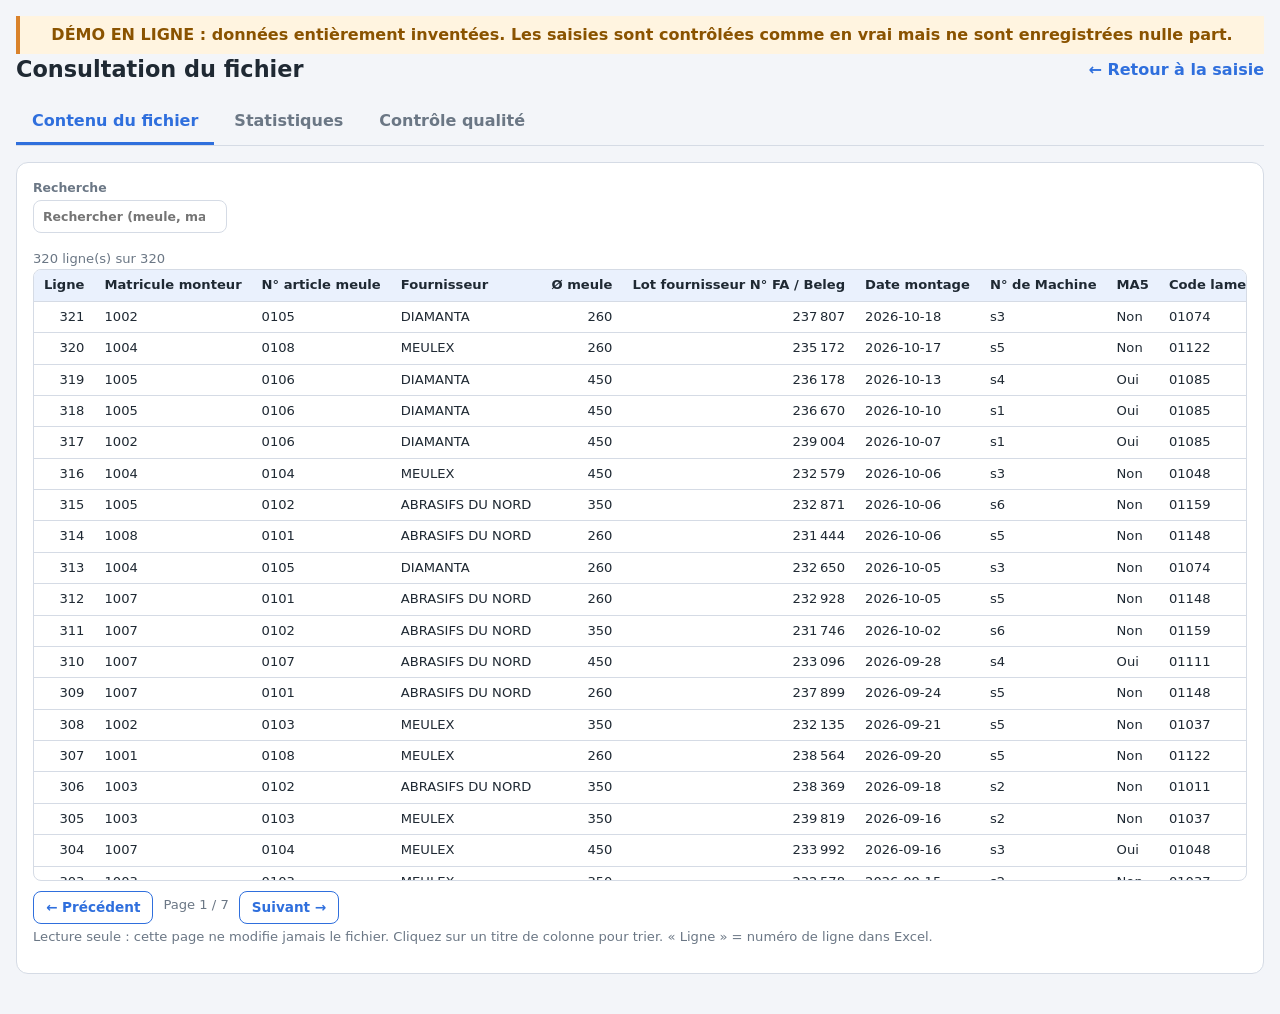
==== docs/consultation.html @ cc141e77 "Version initiale : application, mode demo et demo en ligne Co-Authored-By: Claude Sonnet 5.5 <norepl" ====
<!DOCTYPE html>
<html lang="fr">
<head>
  <meta charset="UTF-8">
  <meta name="viewport" content="width=device-width, initial-scale=1">
  <title>Consultation meules</title>
  <link rel="stylesheet" href="static/css/style.css">
  <link rel="stylesheet" href="static/css/consultation.css">
</head>
<body>
<div class="large-page">
  <div class="entete-page">
    <h1>Consultation du fichier</h1>
    <span class="liens"><a class="lien" href="index.html">← Retour à la saisie</a></span>
  </div>
  <div class="onglets" role="tablist">
    <button class="onglet" role="tab" data-panneau="donnees" aria-selected="true">Contenu du fichier</button>
    <button class="onglet" role="tab" data-panneau="stats" aria-selected="false">Statistiques</button>
    <button class="onglet" role="tab" data-panneau="qualite" aria-selected="false">Contrôle qualité</button>
  </div>

  <section class="panneau" id="p-donnees"></section>
  <section class="panneau" id="p-stats" hidden></section>
  <section class="panneau" id="p-qualite" hidden></section>
</div>

<script src="demo-api.js"></script>
  <script src="static/js/commun.js"></script>
<script src="static/js/consultation.js"></script>
</body>
</html>
---- docs/static/css/style.css ----
:root {
  --fond: #f3f5f9;
  --carte: #ffffff;
  --texte: #1f2933;
  --discret: #6b7785;
  --bord: #d5dbe5;
  --accent: #2f6fdd;
  --accent-fonce: #2459b4;
  --sur-fort: #ffffff;

  --monteur: #2f6fdd;     --monteur-fond: #eaf1fd;
  --demonteur: #7c4dcc;   --demonteur-fond: #f1ebfc;

  --erreur: #c0392b;      --erreur-fond: #fdecea;
  --alerte: #8a5300;      --alerte-fond: #fff4e0;   --alerte-vif: #d9822b;
  --ok: #1e7e4a;          --ok-fond: #e7f6ee;
}

@media (prefers-color-scheme: dark) {
  :root {
    --fond: #14181f;  --carte: #1d232c;  --texte: #e6eaf0;
    --discret: #98a3b3;  --bord: #343d4a;
    --accent: #5b92f0;  --accent-fonce: #7aa8f5;  --sur-fort: #0d1220;

    --monteur: #5b92f0;    --monteur-fond: #1b2a44;
    --demonteur: #a98bf0;  --demonteur-fond: #2a2140;

    --erreur: #ff8a7a;  --erreur-fond: #3a1f1c;
    --alerte: #f3c26b;  --alerte-fond: #392c14;  --alerte-vif: #e0963d;
    --ok: #6ad39a;      --ok-fond: #163626;
  }
}

[hidden] { display: none !important; }
* { box-sizing: border-box; }

body {
  margin: 0;
  padding: 24px 16px 40px;
  background: var(--fond);
  color: var(--texte);
  font-family: system-ui, "Segoe UI", sans-serif;
  line-height: 1.4;
}

.carte {
  max-width: 900px;
  margin: 0 auto;
  padding: 28px;
  background: var(--carte);
  border: 1px solid var(--bord);
  border-radius: 14px;
  box-shadow: 0 4px 18px rgba(0, 0, 0, 0.06);
}

h1 { margin: 0 0 14px; font-size: 1.5rem; }
h2 { margin: 0; font-size: 1.05rem; }

/* ---------- Étapes (en-tête) ---------- */
.etapes { display: flex; flex-wrap: wrap; align-items: center; gap: 10px; list-style: none; margin: 0 0 8px; padding: 0; }
.etapes li { display: flex; align-items: center; gap: 8px; color: var(--discret); font-size: 0.92rem; }
.etapes li + li::before { content: ""; width: 36px; height: 2px; margin-right: 2px; background: var(--bord); border-radius: 2px; transition: background .4s; }
.etapes li.fait + li::before, .etapes li.actif + li::before { background: linear-gradient(90deg, var(--monteur), var(--demonteur)); }
.etapes li.actif { color: var(--texte); font-weight: 600; }
.pastille {
  display: inline-grid; place-items: center; width: 26px; height: 26px; border-radius: 50%;
  background: var(--bord); color: var(--sur-fort); font-size: 0.8rem; font-weight: 700;
  transition: background .35s, transform .35s;
}
.etapes li[data-section="monteur"].actif .pastille, .etapes li[data-section="monteur"].fait .pastille { background: var(--monteur); }
.etapes li[data-section="demonteur"].actif .pastille, .etapes li[data-section="demonteur"].fait .pastille { background: var(--demonteur); }
.etapes li.actif .pastille { transform: scale(1.12); }
.etapes li.fait { color: var(--texte); }

/* ---------- Sections ---------- */
.section {
  --sec: var(--monteur);
  --sec-fond: var(--monteur-fond);
  margin-top: 18px;
  border: 1px solid var(--bord);
  border-radius: 12px;
  overflow: visible;
  background: var(--carte);
  animation: section-in .6s cubic-bezier(.22, 1, .36, 1) both;
}
.section[data-section="demonteur"] { --sec: var(--demonteur); --sec-fond: var(--demonteur-fond); }

.section-entete {
  border-radius: 11px 11px 0 0;
  display: flex; align-items: center; gap: 12px;
  padding: 14px 18px;
  background: var(--sec-fond);
  border-left: 6px solid var(--sec);
  border-bottom: 1px solid var(--bord);
}
.section-entete p { margin: 2px 0 0; font-size: 0.85rem; color: var(--discret); }
.num {
  flex: none; display: grid; place-items: center; width: 32px; height: 32px; border-radius: 50%;
  background: var(--sec); color: var(--sur-fort); font-weight: 700;
}
.badge-ok {
  margin-left: auto; padding: 3px 11px; border-radius: 999px;
  background: var(--ok-fond); color: var(--ok); font-size: 0.8rem; font-weight: 600;
  animation: champ-in .4s ease-out both;
}
.section.terminee .section-entete { opacity: 0.85; }

.champs {
  display: grid;
  grid-template-columns: repeat(auto-fit, minmax(240px, 1fr));
  gap: 18px 20px;
  padding: 18px;
}

/* Bandeau de passage entre les deux sections */
.passage {
  display: flex; align-items: center; gap: 14px;
  margin: 26px 0 0; color: var(--demonteur); font-weight: 600;
  animation: passage-in .7s cubic-bezier(.22, 1, .36, 1) both;
}
.passage::before, .passage::after {
  content: ""; flex: 1; height: 2px; border-radius: 2px;
  background: linear-gradient(90deg, var(--monteur), var(--demonteur));
  transform-origin: left; animation: trait .9s .15s ease-out both;
}
.passage span { text-align: center; }

/* ---------- Champs ---------- */
.champ {
  display: flex; flex-direction: column; gap: 6px; min-width: 0;
  animation: champ-in .5s cubic-bezier(.22, 1, .36, 1) both;
}
.large { grid-column: 1 / -1; }
.libelle { font-size: 0.85rem; font-weight: 600; color: var(--discret); }
.requis { color: var(--alerte-vif); font-weight: 700; }

input, select, textarea {
  width: 100%; padding: 9px 11px;
  font: inherit; color: var(--texte);
  background: var(--carte);
  border: 1px solid var(--bord); border-radius: 8px;
}
textarea { min-height: 84px; resize: vertical; }
input:focus, select:focus, textarea:focus, .saisie:focus-within {
  outline: 2px solid var(--sec, var(--accent)); outline-offset: 1px;
}
input.lecture { background: var(--fond); color: var(--discret); cursor: default; font-weight: 600; }
select:disabled { opacity: 0.85; background: var(--fond); }
.champ.invalide input, .champ.invalide select { border-color: var(--erreur); }

.saisie { display: flex; align-items: stretch; border: 1px solid var(--bord); border-radius: 8px; background: var(--carte); }
.saisie input { border: 0; border-radius: 8px 0 0 8px; outline: 0; }
.saisie .unite {
  display: grid; place-items: center; padding: 0 12px; color: var(--discret); font-size: 0.85rem;
  border-left: 1px solid var(--bord); background: var(--fond); border-radius: 0 8px 8px 0; white-space: nowrap;
}
.champ.invalide .saisie { border-color: var(--erreur); }

.aide { min-height: 1em; font-size: 0.8rem; color: var(--discret); }
.aide.alerte { color: var(--alerte); font-weight: 600; }
.aide.ok { color: var(--ok); }
.aide.erreur { color: var(--erreur); font-weight: 600; }

/* Halo discret sur un champ qui vient d'apparaître */
.champ.nouveau .saisie, .champ.nouveau > input, .champ.nouveau > select {
  animation: halo 1.4s ease-out;
}

/* ---------- Boutons à choix (segments) et puces ---------- */
.segment { display: flex; flex-wrap: wrap; gap: 8px; }
.seg {
  padding: 9px 14px; font: inherit; cursor: pointer;
  color: var(--texte); background: var(--carte);
  border: 1px solid var(--bord); border-radius: 8px;
  transition: background .2s, border-color .2s, transform .15s;
}
.seg:hover:not(:disabled) { border-color: var(--sec, var(--accent)); }
.seg:active:not(:disabled) { transform: scale(.97); }
.seg:disabled { opacity: 0.45; cursor: not-allowed; }
.seg[aria-pressed="true"] { background: var(--sec, var(--accent)); border-color: var(--sec, var(--accent)); color: var(--sur-fort); font-weight: 600; }
.seg[data-v="oui"][aria-pressed="true"] { background: var(--ok); border-color: var(--ok); }
.seg[data-v="non"][aria-pressed="true"] { background: var(--alerte-vif); border-color: var(--alerte-vif); }
.seg.mini { padding: 5px 12px; font-size: 0.9rem; }

.question-inline { display: flex; flex-wrap: wrap; align-items: center; gap: 8px 12px; margin-top: 2px; }
.question-inline > span { font-size: 0.9rem; }

.puces, .amorces { display: flex; flex-wrap: wrap; gap: 8px; }
.puce, .amorce {
  padding: 5px 12px; font: inherit; font-size: 0.88rem; cursor: pointer;
  color: var(--texte); background: var(--carte);
  border: 1px solid var(--bord); border-radius: 999px;
  transition: background .2s, border-color .2s;
}
.puce:hover, .amorce:hover { border-color: var(--demonteur); }
.puce[aria-pressed="true"] { background: var(--demonteur-fond); border-color: var(--demonteur); color: var(--demonteur); font-weight: 600; }
.amorce { border-style: dashed; color: var(--discret); }

/* ---------- Retour sur le démontage ---------- */
.retour-question { margin: 0 0 8px; font-weight: 600; }
.retour-detail { display: flex; flex-direction: column; gap: 10px; margin-top: 14px; animation: champ-in .45s ease-out both; }
.contextes { display: flex; flex-direction: column; gap: 8px; }
.contextes:empty { display: none; }
.sous-titre { margin: 4px 0 0; font-size: 0.85rem; font-weight: 600; color: var(--discret); }
.contexte {
  margin: 0; padding: 10px 14px; border-radius: 8px;
  background: var(--alerte-fond); color: var(--alerte);
  border-left: 4px solid var(--alerte-vif); font-weight: 600;
}

/* ---------- Médiane ---------- */
.mediane-champ {
  padding: 12px 16px; background: var(--fond);
  border-left: 4px solid var(--monteur); border-radius: 8px;
}
.mediane-champ .titre { font-size: 0.85rem; font-weight: 600; color: var(--discret); }
.faces { display: flex; flex-wrap: wrap; gap: 8px 32px; margin-top: 6px; }
.face { display: flex; flex-direction: column; }
.face strong { font-size: 1.4rem; line-height: 1.2; }
.face small { color: var(--discret); }

/* ---------- Barre d'action ---------- */
.barre-action {
  position: sticky; bottom: 0; z-index: 2;
  display: flex; flex-wrap: wrap; align-items: center; gap: 12px 18px;
  margin-top: 22px; padding: 14px 0 2px;
  background: linear-gradient(to bottom, transparent, var(--carte) 28%);
}
.manque { flex: 1 1 220px; margin: 0; font-size: 0.9rem; color: var(--discret); }
.bouton {
  min-width: 190px; padding: 12px 22px;
  font: inherit; font-weight: 600; color: #fff;
  background: var(--accent); border: 0; border-radius: 8px;
  cursor: pointer; transition: background .2s, transform .15s;
}
.bouton:hover:not(:disabled) { background: var(--accent-fonce); }
.bouton:active:not(:disabled) { transform: scale(.98); }
.bouton:disabled { background: var(--bord); color: var(--discret); cursor: not-allowed; }
.bouton.secondaire { background: transparent; color: var(--accent); border: 1px solid var(--accent); min-width: 0; }

/* ---------- Messages ---------- */
.message { margin-top: 16px; padding: 12px 16px; border-radius: 8px; animation: champ-in .4s ease-out both; }
.message ul { margin: 6px 0 0; padding-left: 20px; }
.message p { margin: 2px 0 0; }
.message.erreurs        { background: var(--erreur-fond); color: var(--erreur); }
.message.avertissements { background: var(--alerte-fond); color: var(--alerte); }
.message.succes         { background: var(--ok-fond);     color: var(--ok); }
.message.succes strong  { font-size: 1.05rem; }
.actions { display: flex; flex-wrap: wrap; gap: 12px; margin-top: 12px; }
.actions .bouton { min-width: 0; padding: 10px 16px; }

/* ---------- Animations ---------- */
@keyframes champ-in {
  from { opacity: 0; transform: translateY(14px) scale(.98); }
  to   { opacity: 1; transform: none; }
}
@keyframes section-in {
  from { opacity: 0; transform: translateY(22px); }
  to   { opacity: 1; transform: none; }
}
@keyframes passage-in {
  from { opacity: 0; transform: translateY(-10px); }
  to   { opacity: 1; transform: none; }
}
@keyframes trait {
  from { transform: scaleX(0); }
  to   { transform: scaleX(1); }
}
@keyframes halo {
  0%   { box-shadow: 0 0 0 0 rgba(47, 111, 221, 0.45); }
  100% { box-shadow: 0 0 0 12px rgba(47, 111, 221, 0); }
}

@media (prefers-reduced-motion: reduce) {
  *, *::before, *::after { animation: none !important; transition: none !important; }
}

@media (max-width: 560px) {
  .carte { padding: 18px; }
  .champs { padding: 14px; }
}

.contexte[hidden] { display: none; }
.contexte.info { background: var(--monteur-fond, #eaf1fd); border-left-color: var(--monteur, #2f6fdd); color: inherit; }

.haut-page { display: flex; align-items: center; justify-content: space-between; gap: 12px; flex-wrap: wrap; }
.haut-page h1 { margin: 0; }
.lien-consultation { color: var(--accent); font-weight: 600; text-decoration: none; padding: 6px 12px; border: 1px solid var(--bord); border-radius: 8px; }
.lien-consultation:hover { background: var(--monteur-fond); }
.bandeau-test { margin: 10px 0 0; padding: 8px 12px; background: var(--alerte-fond); color: var(--alerte); border-left: 4px solid var(--alerte-vif); border-radius: 6px; font-weight: 600; }

/* ---------- Bordure d'avertissement ---------- */
.champ.alerte input, .champ.alerte select, .champ.alerte .saisie { border-color: var(--alerte-vif); box-shadow: 0 0 0 3px var(--alerte-fond); }
.champ.invalide input, .champ.invalide select, .champ.invalide .saisie { box-shadow: 0 0 0 3px var(--erreur-fond); }

/* ---------- Bulles d'aide ---------- */
.etiquette-ligne { display: flex; align-items: center; gap: 6px; }
.info-wrap { position: relative; display: inline-block; }
.info { width: 20px; height: 20px; padding: 0; border-radius: 50%; border: 1px solid var(--accent); background: var(--monteur-fond);
        color: var(--accent); font: italic 700 0.8rem Georgia, serif; line-height: 1; cursor: help; }
.info:hover, .info:focus-visible { background: var(--accent); color: var(--sur-fort); }
.popup { display: none; position: absolute; z-index: 30; left: 0; top: calc(100% + 6px); width: min(380px, 86vw); padding: 12px 14px;
         background: var(--carte); color: var(--texte); border: 1px solid var(--accent); border-radius: 10px;
         box-shadow: 0 8px 24px rgba(0,0,0,.18); font-size: 0.85rem; font-weight: 400; text-align: left; }
.popup h4 { margin: 0 0 6px; font-size: 0.92rem; }
.popup p { margin: 0 0 6px; }
.popup .popup-perte { font-weight: 700; color: var(--alerte); }
.popup-images { display: grid; grid-template-columns: 1fr 1fr; gap: 8px; margin-top: 6px; }
.popup-images figure { margin: 0; }
.popup-images img { width: 100%; height: auto; border-radius: 6px; border: 1px solid var(--bord); display: block; }
.popup-images figcaption { font-size: 0.72rem; color: var(--discret); margin-top: 2px; }
.etiquette-ligne:hover .popup, .info-wrap:focus-within .popup, .info-wrap.ouvert .popup { display: block; }
.champs .champ:nth-child(3n) .popup { left: auto; right: 0; }
@media (max-width: 640px) { .popup-images { grid-template-columns: 1fr; } .champs .champ:nth-child(3n) .popup { left: 0; right: auto; } }

.popup::before { content: ""; position: absolute; top: -8px; left: 0; right: 0; height: 8px; }

.champ { position: relative; }
.champ:hover, .champ:focus-within, .champ:has(.info-wrap.ouvert) { z-index: 40; }

.section { position: relative; }
.section:hover, .section:focus-within, .section:has(.info-wrap.ouvert) { z-index: 60; }
.barre-action { z-index: 20; }

/* Barre de chargement de l'enregistrement (bloque la page pendant l'écriture dans Excel) */
.chargement { position: fixed; inset: 0; z-index: 1000; display: flex; align-items: center; justify-content: center;
  padding: 16px; background: rgba(15, 20, 30, .62); cursor: progress; }
.chg-carte { width: min(460px, 100%); background: var(--carte); color: var(--texte); border: 1px solid var(--bord);
  border-radius: 14px; padding: 22px 22px 18px; box-shadow: 0 12px 40px rgba(0, 0, 0, .35); outline: none; }
.chg-carte h2 { margin: 0 0 14px; font-size: 1.1rem; }
.chg-barre { height: 14px; border-radius: 7px; background: var(--bord); overflow: hidden; }
.chg-rempli { height: 100%; width: 0; border-radius: 7px; background: var(--accent); transition: width .3s ease-out; }
.chg-ligne { display: flex; justify-content: space-between; margin: 6px 0 10px; font-variant-numeric: tabular-nums; font-weight: 600; }
.chg-texte { min-height: 2.8em; margin: 0 0 10px; font-size: 1rem; }
@media (prefers-reduced-motion: reduce) { .chg-rempli { transition: none; } }
---- docs/static/css/consultation.css ----
/* Page de consultation : complète style.css */
body { padding-top: 16px; }
.large-page { max-width: 1280px; margin: 0 auto; }
.entete-page { display: flex; flex-wrap: wrap; align-items: center; gap: 12px 20px; margin-bottom: 14px; }
.entete-page h1 { margin: 0; font-size: 1.4rem; flex: 1; }
.lien { color: var(--accent); text-decoration: none; font-weight: 600; }
.lien:hover { text-decoration: underline; }
.onglets { display: flex; gap: 4px; border-bottom: 1px solid var(--bord); margin-bottom: 16px; flex-wrap: wrap; }
.onglet { border: 0; background: none; color: var(--discret); font: inherit; font-weight: 600; padding: 10px 16px; cursor: pointer; border-bottom: 3px solid transparent; }
.onglet[aria-selected="true"] { color: var(--accent); border-bottom-color: var(--accent); }
.panneau { background: var(--carte); border: 1px solid var(--bord); border-radius: 12px; padding: 16px; }
.barre { display: flex; flex-wrap: wrap; gap: 10px 14px; align-items: end; margin-bottom: 14px; }
.barre label { display: flex; flex-direction: column; gap: 3px; font-size: 0.78rem; font-weight: 600; color: var(--discret); }
.barre select, .barre input[type=search], .barre input[type=number] {
  font: inherit; padding: 7px 9px; border: 1px solid var(--bord); border-radius: 8px; background: var(--carte); color: var(--texte); min-width: 110px; }
.barre .coche { flex-direction: row; align-items: center; gap: 6px; font-weight: 500; }
.petit { font-size: 0.82rem; color: var(--discret); margin: 4px 0 10px; }
.defile { overflow: auto; max-height: 68vh; border: 1px solid var(--bord); border-radius: 8px; }
table.t { border-collapse: collapse; width: 100%; font-size: 0.82rem; }
table.t th, table.t td { padding: 6px 10px; border-bottom: 1px solid var(--bord); text-align: left; white-space: nowrap; }
table.t th { position: sticky; top: 0; background: var(--monteur-fond); cursor: pointer; z-index: 1; }
table.t tbody tr:hover { background: var(--fond); }
table.t td.n, table.t th.n { text-align: right; font-variant-numeric: tabular-nums; }
table.t tr.cliquable { cursor: pointer; }
.pages { display: flex; gap: 10px; align-items: center; margin-top: 10px; }
.bouton.petit-b { padding: 6px 12px; font-size: 0.85rem; min-height: 0; }
.cartes { display: grid; grid-template-columns: repeat(auto-fit, minmax(130px, 1fr)); gap: 10px; margin-bottom: 14px; }
.kpi { background: var(--fond); border-radius: 10px; padding: 10px 12px; }
.kpi small { color: var(--discret); display: block; font-weight: 600; }
.kpi strong { font-size: 1.35rem; font-variant-numeric: tabular-nums; }
.puce-f { display: inline-block; padding: 2px 8px; border-radius: 99px; font-size: 0.75rem; font-weight: 600; }
.puce-f.haut { background: var(--ok-fond); color: var(--ok); }
.puce-f.moyen { background: var(--alerte-fond); color: var(--alerte); }
.puce-f.bas { background: var(--erreur-fond); color: var(--erreur); }
.puce-f.info { background: var(--fond); color: var(--discret); }
h2.sec { font-size: 1.05rem; margin: 20px 0 8px; }
svg.graphe { width: 100%; height: auto; display: block; }
svg.graphe text { fill: var(--discret); font-size: 11px; }
svg.graphe .grille { stroke: var(--bord); stroke-width: 1; }
svg.graphe .bande { fill: var(--monteur); opacity: .14; }
svg.graphe .ligne { fill: none; stroke: var(--accent); stroke-width: 2; }
svg.graphe .ligne.pointille { stroke-dasharray: 4 4; opacity: .55; }
svg.graphe .pt { fill: var(--accent); stroke: var(--carte); stroke-width: 2; }
svg.graphe .pt.faible { fill: var(--carte); stroke: var(--discret); stroke-width: 2; }
svg.graphe .barre-n { fill: var(--discret); opacity: .35; }
.legende { display: flex; flex-wrap: wrap; gap: 6px 18px; font-size: 0.8rem; color: var(--discret); margin-top: 6px; }
.vide { padding: 24px; text-align: center; color: var(--discret); }

.barre .coche input { width: auto; min-width: 0; margin: 0; }
.barre .coche { max-width: 240px; }
.liens { display: flex; gap: 18px; flex-wrap: wrap; }
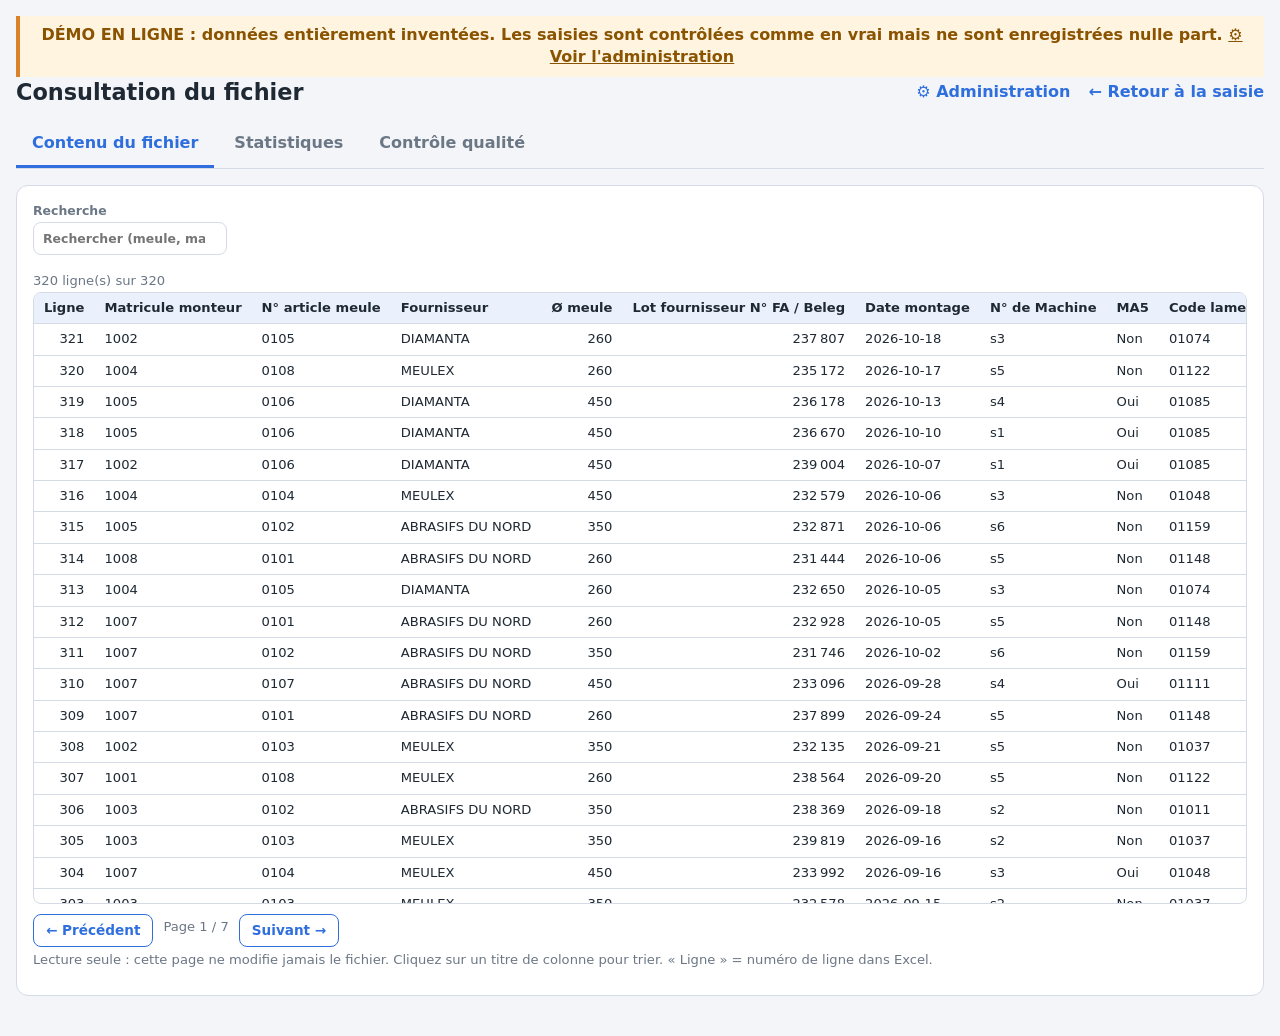
==== commit 60691851: "Demo : page d'administration simulee, correctif puce mineur et texte null Co-Authored-By: Claude Son" ====
--- a/docs/consultation.html
+++ b/docs/consultation.html
@@ -11,7 +11,7 @@
 <div class="large-page">
   <div class="entete-page">
     <h1>Consultation du fichier</h1>
-    <span class="liens"><a class="lien" href="index.html">← Retour à la saisie</a></span>
+    <span class="liens"><a class="lien" href="admin.html">⚙ Administration</a><a class="lien" href="index.html">← Retour à la saisie</a></span>
   </div>
   <div class="onglets" role="tablist">
     <button class="onglet" role="tab" data-panneau="donnees" aria-selected="true">Contenu du fichier</button>
--- a/docs/static/css/consultation.css
+++ b/docs/static/css/consultation.css
@@ -28,11 +28,11 @@
 .kpi { background: var(--fond); border-radius: 10px; padding: 10px 12px; }
 .kpi small { color: var(--discret); display: block; font-weight: 600; }
 .kpi strong { font-size: 1.35rem; font-variant-numeric: tabular-nums; }
-.puce-f { display: inline-block; padding: 2px 8px; border-radius: 99px; font-size: 0.75rem; font-weight: 600; }
+.puce-f { display: inline-block; padding: 2px 8px; border-radius: 99px; font-family: inherit; font-style: normal; font-size: 0.75rem; font-weight: 600; line-height: 1.4; white-space: nowrap; border: 1px solid transparent; }
 .puce-f.haut { background: var(--ok-fond); color: var(--ok); }
 .puce-f.moyen { background: var(--alerte-fond); color: var(--alerte); }
 .puce-f.bas { background: var(--erreur-fond); color: var(--erreur); }
-.puce-f.info { background: var(--fond); color: var(--discret); }
+.puce-f.mineur { background: transparent; color: var(--discret); border-color: var(--bord); }
 h2.sec { font-size: 1.05rem; margin: 20px 0 8px; }
 svg.graphe { width: 100%; height: auto; display: block; }
 svg.graphe text { fill: var(--discret); font-size: 11px; }
